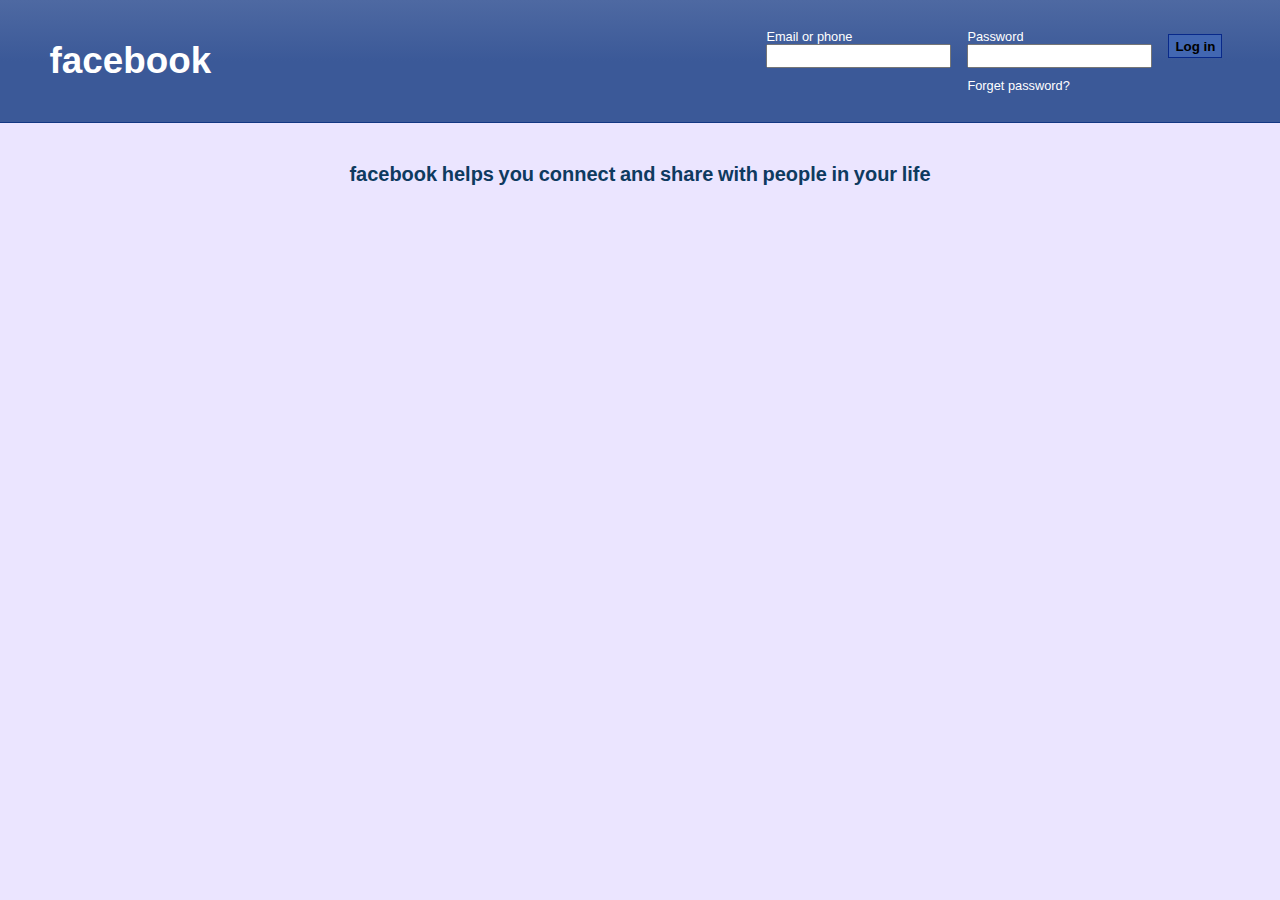
==== index.html @ 2995c302 "page is almost completed" ====
<!DOCTYPE html>
<html>
<head>
    <title>facebook</title>
    <link rel="stylesheet" href="style.css"></link>
</head>
<body>
    <header>
 <a href="#" id="brand">facebook</a> 
 <form action="#"> 
    <ul>
    <li> Email or phone <br> <input type="text" name="email"></li>
    <li> Password <br> <input type="password" name="password"><br>
    <a href="#" id="forget">Forget password?</a></li> <br>
    <li><input type="submit" name="submit" value="Log in"></li>
    </ul>
 </form>
    </header>
    <main>
        <div class="section" > 
            <h3 id="left">facebook helps you connect and share with people in  your life</h3>
            <img src=""> 
        </div>
    </main>
    <h1></h1>
    <footer></footer>
</body>
</html>
---- style.css ----
body{
    background-color: rgb(235, 229, 270);
    width: 100%;
    margin: 0;
    padding: 0;
    font-family: Arial, Helvetica, sans-serif;
}

header{
    width: 100%;
    background-color: #3b5998;
    background-image: linear-gradient( #4e69a2,#3b5998 50%);
    border-bottom: 1px solid #133783;
    justify-content: space-around;
    display: flex;
    padding: 0.6em 0;
}   

header a{
    color: white;
    text-decoration: none;
}
#brand{
    font-size: 230%;
    align-self: center;
    font-weight: bold; 
}

header form{
    color: white;
    margin-left: 35%;
}

header form ul{
    display: flex;
    flex-direction: row;
    list-style-type: none;
    padding: 0;
}

header form li{
    align-self: flex-start;
    padding: 0.2rem 0.5rem;
    font-size: 80%;
}

header input{
    height: 18px;
    margin-bottom: 0.8em;
}

header form li input[type="submit"]{
  background-color: #4267b2;
  border: 1px solid #08298A;
  height: 24px; 
  font-weight: bold;
  margin-top: 0.4em;
}

main{
    display: flex;
}

.section{
    flex-grow: 1;
    width: 100%;
    display: flex;
    flex-direction: column;
    align-items: center;
}

#left{
    color: #0e3a5f;
    font-size: 20px;
    font-weight: bold;
    line-height: 1.1; 
    margin-top: 40px;
    word-spacing: -1px;
}
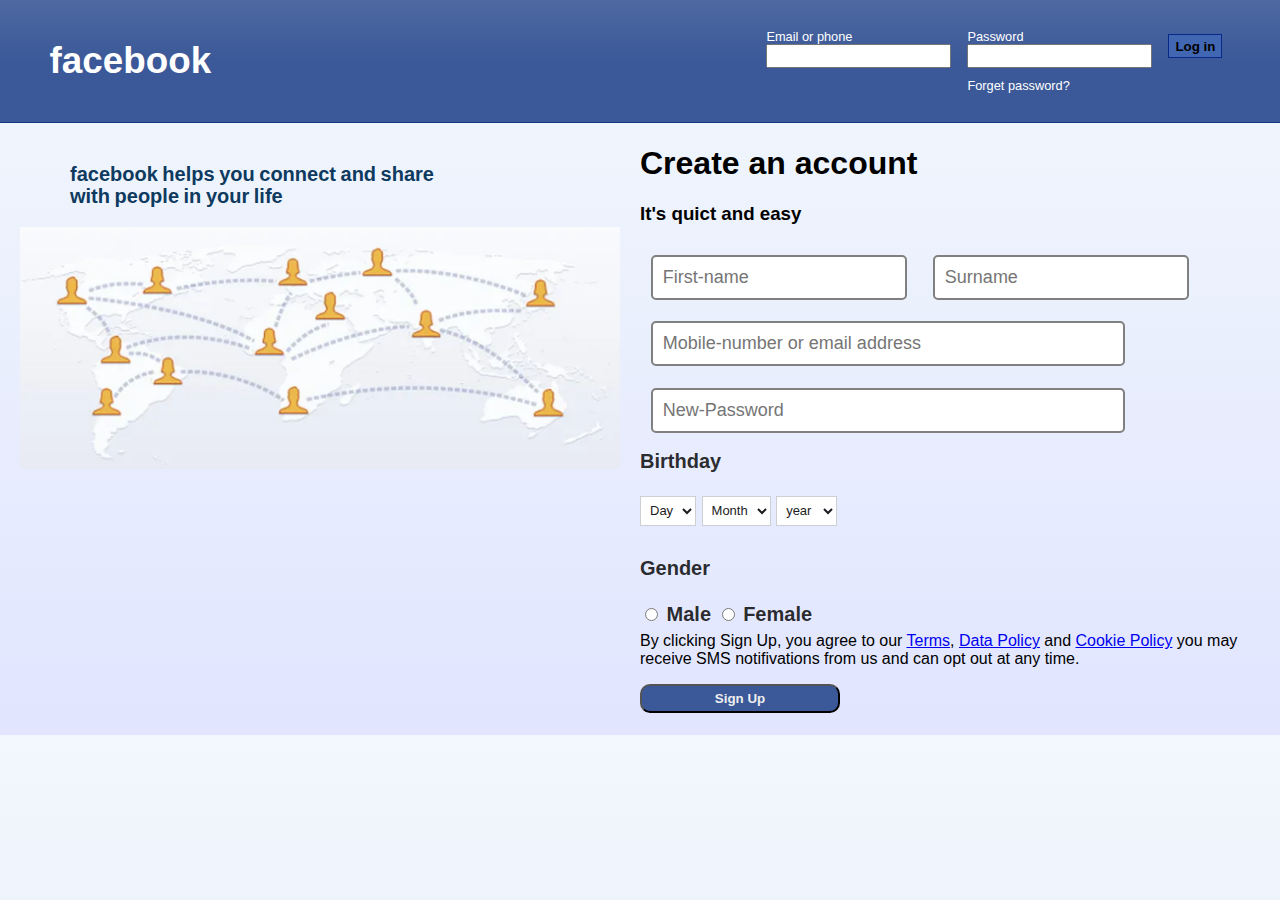
==== commit 11d0e8e2: "this is final step" ====
--- a/index.html
+++ b/index.html
@@ -19,8 +19,102 @@
     <main>
         <div class="section" > 
             <h3 id="left">facebook helps you connect and share with people in  your life</h3>
-            <img src=""> 
+            <img src="Screenshot 2024-06-03 145443.png" width="600px"> 
         </div>
+        <div class="section">
+          <div id="right-section">
+            <h1>Create an account</h1>
+           <h3>It's quict and easy</h3> 
+           <form action="/" method="POST">
+            <input type="text" placeholder="First-name" id="firstname" class="input">
+            <input type="text" placeholder="Surname" id="Surname" class="input">
+            <input type="text" placeholder="Mobile-number or email address" id="email" class="input input-ll"><br>
+            <input type="password" placeholder="New-Password" class="input input-ll">
+           <div class="ss">
+            Birthday  <br> <br>
+            <select> 
+                <option value="0">Day</option>
+                <option value="1">1</option>
+                <option value="2">2</option>
+                <option value="3">3</option>
+                <option value="4">4</option>
+                <option value="5">5</option>
+                <option value="6">6</option>
+                <option value="7">7</option>
+                <option value="8">8</option>
+                <option value="9">9</option>
+                <option value="10">10</option>
+                <option value="11">11</option>
+                <option value="12">12</option>
+                <option value="13">13</option>
+                <option value="14">14</option>
+                <option value="15">15</option>
+                <option value="16">16</option>
+                <option value="17">17</option>
+                <option value="18">18</option>
+                <option value="19">19</option>
+                <option value="20">20</option>
+                <option value="21">21</option>
+                <option value="22">22</option>
+                <option value="23">23</option>
+                <option value="24">24</option>
+                <option value="25">25</option>
+                <option value="26">26</option>
+                <option value="27">27</option>
+                <option value="28">28</option>
+                <option value="29">29</option>
+                <option value="30">30</option>
+                <option value="31">31</option>
+
+            </select>
+            <select> 
+                <option value="0">Month</option>
+                <option value="1">jan</option>
+                <option value="2">feb</option>
+                <option value="3">mar</option>
+                <option value="4">apr</option>
+                <option value="5">may</option>
+                <option value="6">jun</option>
+                <option value="7">jul</option>
+                <option value="8">aug</option>
+                <option value="9">sep</option>
+                <option value="10">oct</option>
+                <option value="11">nov</option>
+                <option value="12">dec</option>
+                </select>
+                <select> 
+                    <option value="0">year</option>
+                    <option value="1">2001</option>
+                    <option value="2">2002</option>
+                    <option value="3">2003</option>
+                    <option value="4">2004</option>
+                    <option value="5">2005</option>
+                    <option value="6">2006</option>
+                    <option value="7">2007</option>
+                    <option value="8">2008</option>
+                    <option value="9">2009</option>
+                    <option value="10">2010</option>
+                    </select>
+                </div>
+                <br>
+                <div class="ss">
+                    <label> Gender</label> <br><br>
+                    <label for="male"> <input type="radio" name="gender" id="male" > Male </label>
+                    <label for="female"> <input type="radio" name="gender" id="female"> Female </label>
+                </div> <!--
+                <div class="sss">Gender</div>
+                <input type="radio" name="gender" id="male" >
+                <label for="male"> Male </label>
+                <input type="radio" name="gender" id="female" >
+                <label for="female"> Female </label> -->
+           <div class="terms"> 
+             By clicking Sign Up, you agree to our <a href="#">Terms</a>, <a href="#">Data Policy</a> and
+             <a href="#">Cookie Policy</a> you may receive SMS notifivations from us and can opt out at any
+             time. 
+           </div>
+           <input type="submit" value="Sign Up" id="sign-up" name="sign-up">
+      </div> </div> 
+    </form>
     </main>
     <h1></h1>
     <footer></footer>
--- a/style.css
+++ b/style.css
@@ -1,5 +1,5 @@
 body{
-    background-color: rgb(235, 229, 270);
+    background:linear-gradient( rgb(242, 248, 252), rgb(225, 229, 270));
     width: 100%;
     margin: 0;
     padding: 0;
@@ -76,4 +76,65 @@
     line-height: 1.1; 
     margin-top: 40px;
     word-spacing: -1px;
+    max-width: 400px;
+    margin-left: -100px;
+}
+
+#right{
+    align-self: flex-start;
+    color: #333;
+    margin-left: 4rem;
+}
+
+.input{
+   font-size: 18px;
+   border-radius: 5px;
+   padding: 10px 10px;
+   border: 2px solid rgb(128, 128, 128);
+   color: rgb(20, 19, 19);
+   margin: 0.6em;
+
+}
+
+.input-ll{
+    width: 450px !important;
+}
+
+select{
+    font-size: 13px;
+    background-color: white;
+    padding: 5px;
+    height: 30px ;
+    color: #1c1c21;
+    border: 1px solid #ccd0d5
+}
+
+.ss{
+    display:block;
+    margin: 1% 0;
+    color: rgba(0, 0, 0, 0.836);
+    font-weight: bold;
+    font-size: 20px;
+}
+
+input[type="radio"] label{
+   font-weight: bold;
+   color: rgba(112, 109, 112, 0.67) !important;
+   font-size: 18px !important;
+   line-height: 18px;
+   padding: 0 10px 0 3px;
+}
+
+.terms{
+  max-width: 700px;
+}
+
+#sign-up{
+    min-width: 200px;
+    padding: 5px;
+    margin-top: 16px;
+    background-color: #3b5998;
+    color: #EEEEEE;
+    border-radius: 10px;
+    font-weight: 700;
 }